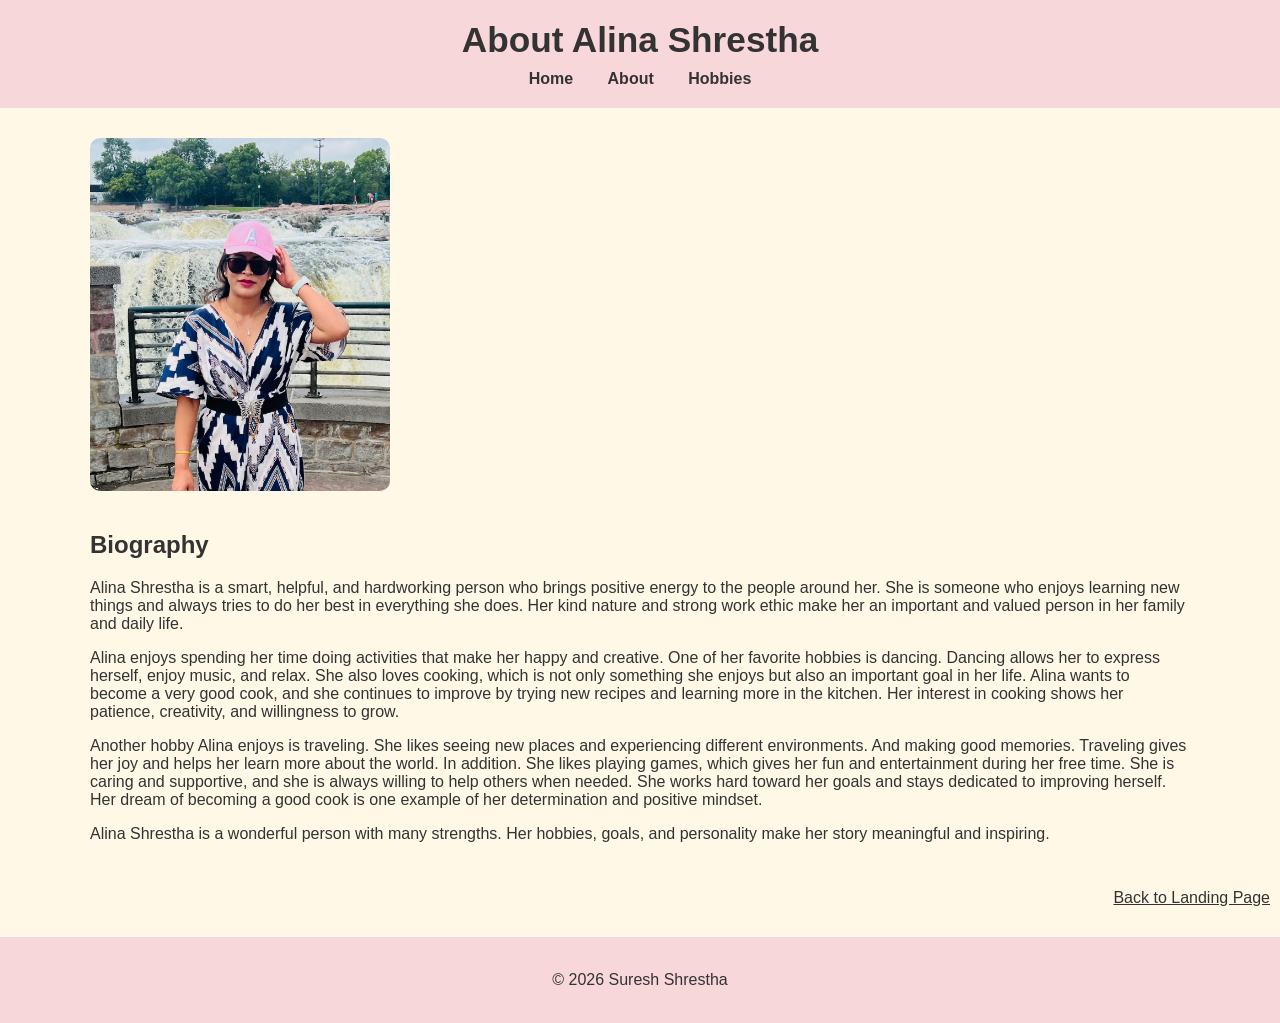
==== about.html @ 7d938309 "Completed bioSite project" ====
<!-- Suresh Shrestha
     4/24/2026
     Module-6.3 Assignment
-->

<!DOCTYPE html>
<html lang="en">
<head>
    <meta charset="UTF-8">
    <meta name="viewport" content="width=device-width, initial-scale=1.0">
    <meta name="description" content="Assignment 6.3 for CSD 340 Development with HTML and CSS">
    <meta name="keywords" content="HTML, CSS, Bellevue University, CSD 340">
    <meta name="author" content="Suresh Shrestha">
    <title>About Alina Shrestha</title>
  <link rel="stylesheet" href="style.css" />
</head>
<body>
  <header>
    <h1>About Alina Shrestha</h1>
    <nav>
      <a href="index.html">Home</a>
      <a href="about.html">About</a>
      <a href="hobbies.html">Hobbies</a>
    </nav>
  </header>

  <main class="container">
    <section class="about-section">
      <img src="images/portrait.jpg" alt="Portrait of Alina Shrestha" class="portrait" />
      <div>
        <h2>Biography</h2>
        <p>
          Alina Shrestha is a smart, helpful, and hardworking person who brings 
          positive energy to the people around her. She is someone who enjoys 
          learning new things and always tries to do her best in everything she does. 
          Her kind nature and strong work ethic make her an important and valued 
          person in her family and daily life.
        </p>

        <p>
          Alina enjoys spending her time doing activities that make her happy and
           creative. One of her favorite hobbies is dancing. Dancing allows her 
           to express herself, enjoy music, and relax. She also loves cooking, 
           which is not only something she enjoys but also an important goal 
           in her life. Alina wants to become a very good cook, and she continues
            to improve by trying new recipes and learning more in the kitchen. 
            Her interest in cooking shows her patience, creativity, and willingness to grow.
        </p>

        <p>
         Another hobby Alina enjoys is traveling. She likes seeing new places and
          experiencing different environments. And making good memories. Traveling
           gives her joy and helps her learn more about the world. In addition. 
           She likes playing games, which gives her fun and entertainment during her 
           free time. She is caring and supportive, and she is always willing to help 
           others when needed. She works hard toward her goals and stays dedicated to 
           improving herself. Her dream of becoming a good cook is one example of her 
           determination and positive mindset. 
        </p>

        <p>
          Alina Shrestha is a wonderful person with many strengths. Her hobbies, goals, 
          and personality make her story meaningful and inspiring. 
        </p>
      </div>
    </section>
  </main>

  <div class="back-link">
       <a href="../csd-340/index.html">Back to Landing Page</a>
    </div>

  <footer>
    <p>&copy; 2026 Suresh Shrestha</p>
  </footer>
</body>
</html>
---- style.css ----
/* Suresh Shrestha
   4/24/2026
   Module-6.3 Assignment
*/

body {
  margin: 0;
  font-family: Arial, sans-serif;
  background-color: #fff8e7;
  color: #333333;
}

header {
  background-color: #f8d7da;
  padding: 20px;
  text-align: center;
}

header h1 {
  margin: 0;
  color: #333333;
  font-size: 2.2rem;
}

nav {
  margin-top: 10px;
}

nav a {
  text-decoration: none;
  color: #333333;
  margin: 0 15px;
  font-weight: bold;
}

nav a:hover {
  color: #d4af37;
}

.container {
  width: 90%;
  max-width: 1100px;
  margin: 30px auto;
}

.hero {
  display: flex;
  flex-wrap: wrap;
  align-items: center;
  gap: 25px;
  margin-bottom: 40px;
}

.hero img {
  width: 300px;
  max-width: 100%;
  border-radius: 10px;
}

.hero-text {
  flex: 1;
}

.cards {
  display: grid;
  grid-template-columns: repeat(auto-fit, minmax(250px, 1fr));
  gap: 20px;
}

.card {
  background-color: #ffffff;
  border: 1px solid #ddd;
  border-radius: 12px;
  padding: 15px;
  box-shadow: 0 2px 8px rgba(0, 0, 0, 0.1);
}

.card img {
  width: 100%;
  height: 500px;
  object-fit: cover;
  object-position: center;
  border-radius: 8px;
}

.card h2,
.card h3 {
  margin-top: 15px;
  margin-bottom: 10px;
  color: #222222;
}

.card p {
  margin: 0;
  line-height: 1.5;
}

.about-section {
  display: flex;
  flex-wrap: wrap;
  gap: 20px;
  align-items: flex-start;
}

.portrait {
  width: 300px;
  max-width: 100%;
  border-radius: 10px;
}

.external-link {
  margin-top: 40px;
  padding: 20px;
  background-color: #ffffff;
  border-radius: 10px;
}

footer {
  text-align: center;
  padding: 18px;
  background-color: #f8d7da;
  margin-top: 30px;
}

.back-link {
  text-align: right;
  margin: 25px 10px 10px 10px;
}

.back-link a {
  color: #333333;
  text-decoration: underline;
  background: none;
  padding: 0;
  border-radius: 0;
  font-weight: normal;
}

.back-link a:hover {
  color: #d4af37;
}
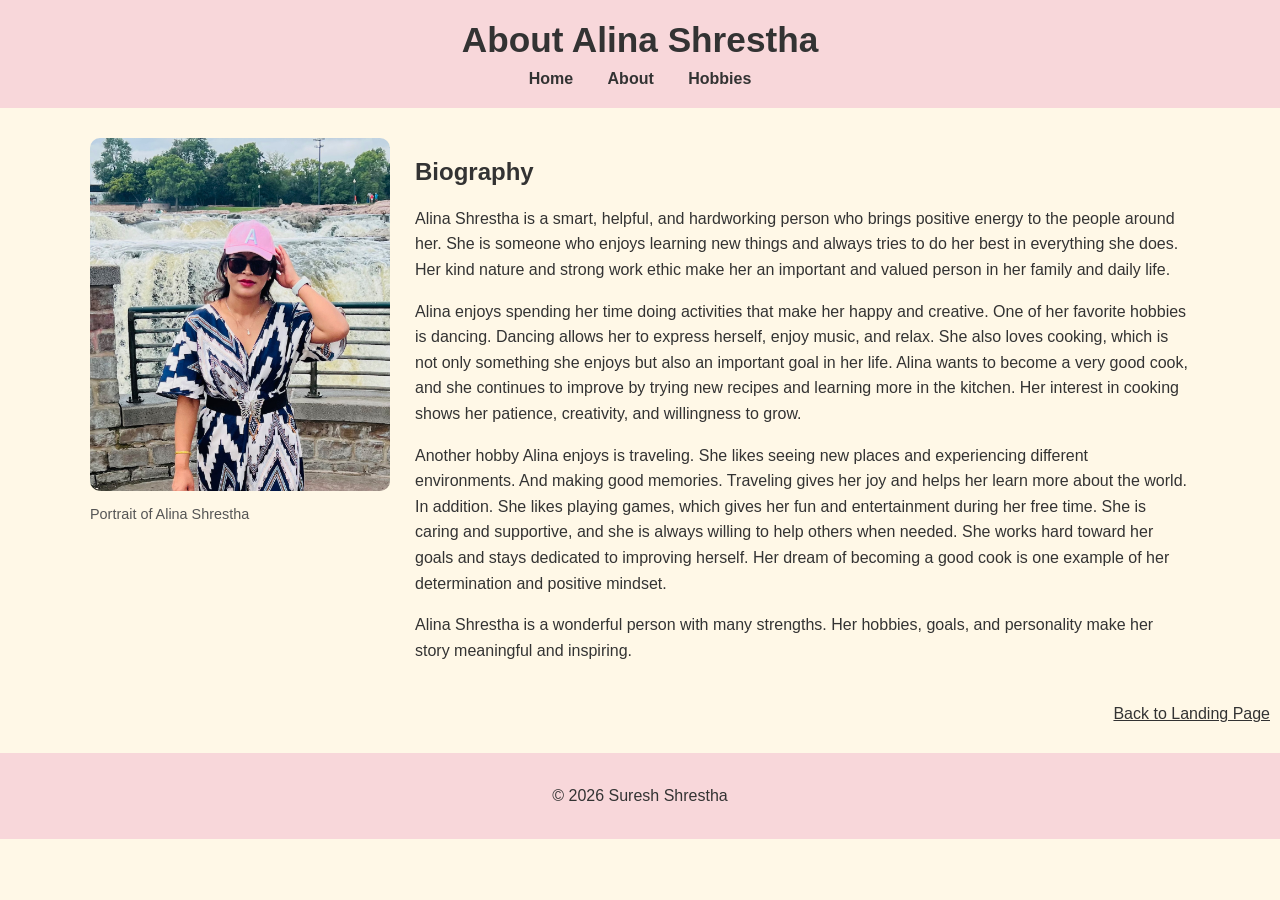
==== commit 762a7f7f: "Final bioSite update" ====
--- a/about.html
+++ b/about.html
@@ -1,6 +1,6 @@
 <!-- Suresh Shrestha
-     4/24/2026
-     Module-6.3 Assignment
+     5/2/2026
+     Module-7.2 Assignment
 -->
 
 <!DOCTYPE html>
@@ -8,12 +8,13 @@
 <head>
     <meta charset="UTF-8">
     <meta name="viewport" content="width=device-width, initial-scale=1.0">
-    <meta name="description" content="Assignment 6.3 for CSD 340 Development with HTML and CSS">
+    <meta name="description" content="Assignment 7.2 for CSD 340 Development with HTML and CSS">
     <meta name="keywords" content="HTML, CSS, Bellevue University, CSD 340">
     <meta name="author" content="Suresh Shrestha">
     <title>About Alina Shrestha</title>
   <link rel="stylesheet" href="style.css" />
 </head>
+
 <body>
   <header>
     <h1>About Alina Shrestha</h1>
@@ -26,9 +27,15 @@
 
   <main class="container">
     <section class="about-section">
+
+    <figure>
       <img src="images/portrait.jpg" alt="Portrait of Alina Shrestha" class="portrait" />
+      <figcaption>Portrait of Alina Shrestha</figcaption>
+    </figure>
+
       <div>
         <h2>Biography</h2>
+
         <p>
           Alina Shrestha is a smart, helpful, and hardworking person who brings 
           positive energy to the people around her. She is someone who enjoys 
@@ -63,12 +70,16 @@
           and personality make her story meaningful and inspiring. 
         </p>
       </div>
+
     </section>
   </main>
 
-  <div class="back-link">
-       <a href="../csd-340/index.html">Back to Landing Page</a>
-    </div>
+ <div class="back-link">
+    <a href="https://Suresh-Shrestha.github.io/csd-340/" target="_blank">
+      Back to Landing Page
+    </a>
+  </div>
+
 
   <footer>
     <p>&copy; 2026 Suresh Shrestha</p>
--- a/style.css
+++ b/style.css
@@ -1,6 +1,6 @@
 /* Suresh Shrestha
-   4/24/2026
-   Module-6.3 Assignment
+   5/2/2026
+   Module-7.2 Assignment
 */
 
 body {
@@ -51,6 +51,10 @@
   margin-bottom: 40px;
 }
 
+.hero figure {
+  margin: 0;
+}
+
 .hero img {
   width: 300px;
   max-width: 100%;
@@ -64,20 +68,26 @@
 .cards {
   display: grid;
   grid-template-columns: repeat(auto-fit, minmax(250px, 1fr));
-  gap: 20px;
+  gap: 25px;
 }
 
 .card {
   background-color: #ffffff;
-  border: 1px solid #ddd;
+  border: 1px solid #dddddd;
   border-radius: 12px;
   padding: 15px;
+  margin: 0;
   box-shadow: 0 2px 8px rgba(0, 0, 0, 0.1);
+}
+
+.card:hover {
+  transform: scale(1.02);
+  transition: 0.3s;
 }
 
 .card img {
   width: 100%;
-  height: 500px;
+  height: 450px;
   object-fit: cover;
   object-position: center;
   border-radius: 8px;
@@ -95,11 +105,32 @@
   line-height: 1.5;
 }
 
+figure {
+  margin: 0;
+}
+
+figcaption {
+  font-size: 0.9rem;
+  color: #555555;
+  margin-top: 10px;
+  line-height: 1.3;
+}
+
 .about-section {
   display: flex;
   flex-wrap: wrap;
-  gap: 20px;
+  gap: 25px;
   align-items: flex-start;
+}
+
+.about-section p {
+  line-height: 1.6;
+  margin-bottom: 12px;
+}
+
+.about-section div {
+  flex: 1;
+  min-width: 280px;
 }
 
 .portrait {
@@ -113,6 +144,11 @@
   padding: 20px;
   background-color: #ffffff;
   border-radius: 10px;
+}
+
+.external-link a {
+  color: #8a6d00;
+  font-weight: bold;
 }
 
 footer {
